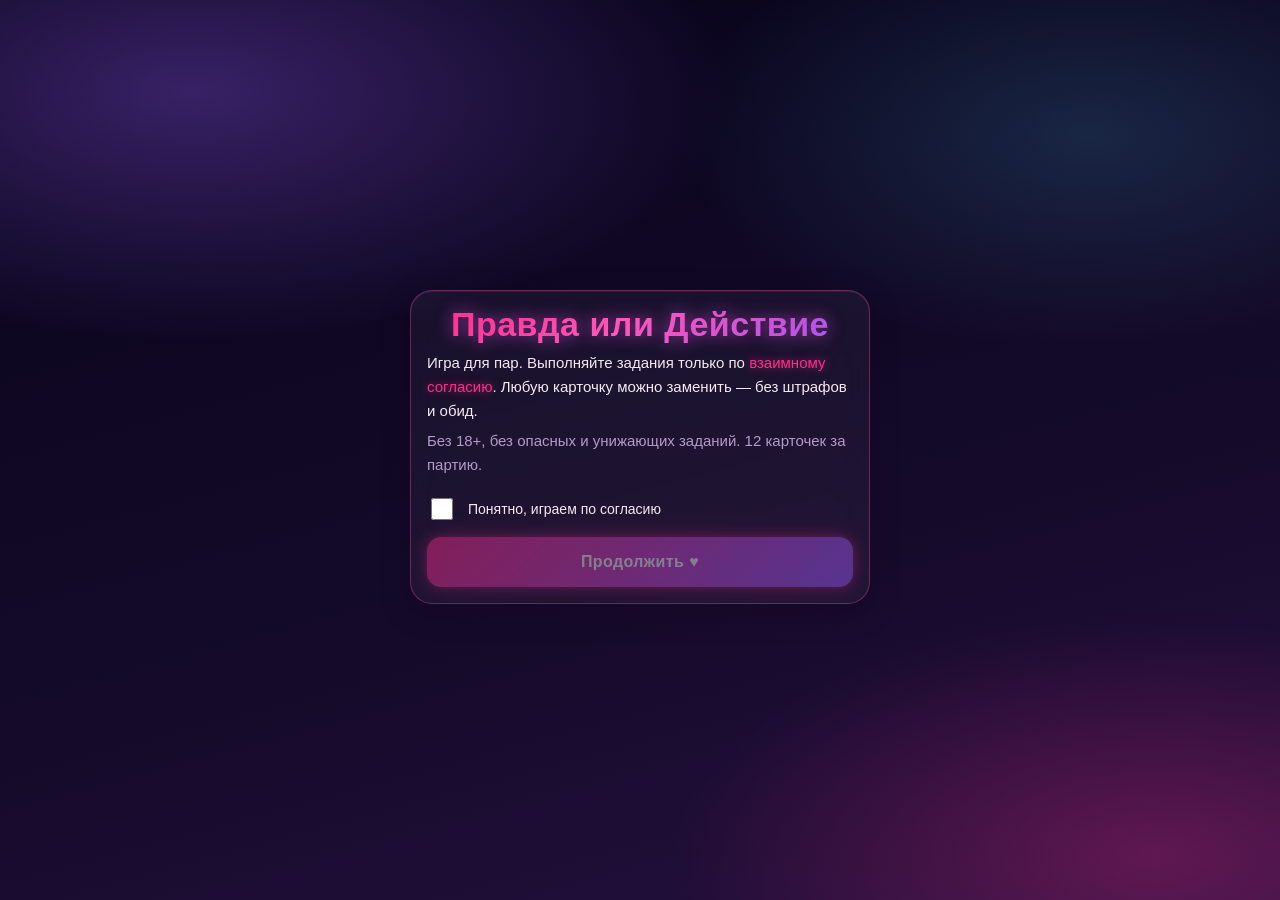
==== index.html @ fc077032 "feat(ads): show interstitial after Rate Us when user picks 'Может позже' Architectural audit first: " ====
<!DOCTYPE html>
<html lang="ru">
<head>
  <meta charset="UTF-8" />
  <meta name="viewport" content="width=device-width, initial-scale=1, viewport-fit=cover, maximum-scale=1, user-scalable=no" />
  <meta name="theme-color" content="#0a0617" />
  <meta http-equiv="cache-control" content="no-cache, no-store, must-revalidate" />
  <meta http-equiv="pragma" content="no-cache" />
  <meta http-equiv="expires" content="0" />
  <title>Правда или Действие — для пар</title>
  <link rel="stylesheet" href="styles.css?v=21" />
</head>
<body>

  <!-- Фоновые сердечки -->
  <div id="hearts-bg" class="hearts-bg" aria-hidden="true"></div>

  <!-- Иконка настроек (без круглой обводки), всегда вверху слева -->
  <button id="btn-settings" class="settings-fab hidden" aria-label="Настройки">
    <svg viewBox="0 0 24 24" fill="none" stroke="currentColor" stroke-width="2" stroke-linecap="round" stroke-linejoin="round">
      <circle cx="12" cy="12" r="3"/>
      <path d="M19.4 15a1.65 1.65 0 0 0 .33 1.82l.06.06a2 2 0 0 1 0 2.83 2 2 0 0 1-2.83 0l-.06-.06a1.65 1.65 0 0 0-1.82-.33 1.65 1.65 0 0 0-1 1.51V21a2 2 0 0 1-4 0v-.09a1.65 1.65 0 0 0-1-1.51 1.65 1.65 0 0 0-1.82.33l-.06.06a2 2 0 1 1-2.83-2.83l.06-.06a1.65 1.65 0 0 0 .33-1.82 1.65 1.65 0 0 0-1.51-1H3a2 2 0 0 1 0-4h.09a1.65 1.65 0 0 0 1.51-1 1.65 1.65 0 0 0-.33-1.82l-.06-.06a2 2 0 1 1 2.83-2.83l.06.06a1.65 1.65 0 0 0 1.82.33H9a1.65 1.65 0 0 0 1-1.51V3a2 2 0 0 1 4 0v.09a1.65 1.65 0 0 0 1 1.51 1.65 1.65 0 0 0 1.82-.33l.06-.06a2 2 0 1 1 2.83 2.83l-.06.06a1.65 1.65 0 0 0-.33 1.82V9a1.65 1.65 0 0 0 1.51 1H21a2 2 0 0 1 0 4h-.09a1.65 1.65 0 0 0-1.51 1z"/>
    </svg>
  </button>

  <!-- ================= Онбординг ================= -->
  <section id="screen-onboarding" class="screen">
    <div class="onb-box neon-card">
      <div class="neon-title">Правда или Действие</div>
      <p class="onb-text">
        Игра для пар. Выполняйте задания только по <span class="hl">взаимному согласию</span>.
        Любую карточку можно заменить — без штрафов и обид.
      </p>
      <p class="onb-text dim">
        Без 18+, без опасных и унижающих заданий. 12 карточек за партию.
      </p>
      <label class="onb-check">
        <input type="checkbox" id="onb-checkbox" />
        <span>Понятно, играем по согласию</span>
      </label>
      <button id="onb-continue" class="btn btn-neon" disabled>Продолжить ♥</button>
    </div>
  </section>

  <!-- ================= Главная ================= -->
  <section id="screen-home" class="screen">
    <div class="title-block">
      <div class="neon-title">Правда или<br/>Действие</div>
      <p class="subtitle">Игра для двоих · 12 ходов</p>
    </div>

    <div class="neon-card">
      <h3>Игроки</h3>
      <div class="player-row">
        <input id="input-p1" class="input" type="text" placeholder="Имя первого игрока" maxlength="20" />
        <div class="gender-pick">
          <button class="gender-btn" data-player="1" data-gender="female" aria-label="Женский">♀</button>
          <button class="gender-btn" data-player="1" data-gender="male"   aria-label="Мужской">♂</button>
        </div>
      </div>
      <div class="player-row">
        <input id="input-p2" class="input" type="text" placeholder="Имя второго игрока" maxlength="20" />
        <div class="gender-pick">
          <button class="gender-btn" data-player="2" data-gender="female" aria-label="Женский">♀</button>
          <button class="gender-btn" data-player="2" data-gender="male"   aria-label="Мужской">♂</button>
        </div>
      </div>
    </div>

    <div class="neon-card">
      <h3>Режим</h3>
      <div class="modes-list">
        <button class="mode-btn selected" data-mode="romance">
          <span class="mode-emoji" aria-hidden="true">❤️</span>
          <span class="mode-label">Романтика</span>
          <span class="mode-sub">нежно и тепло</span>
        </button>
        <button class="mode-btn" data-mode="flirt">
          <span class="mode-emoji" aria-hidden="true">🫦</span>
          <span class="mode-label">Флирт</span>
          <span class="mode-sub">заигрываем</span>
        </button>
        <button class="mode-btn" data-mode="passion">
          <span class="mode-emoji" aria-hidden="true">🔥</span>
          <span class="mode-label">Страсть</span>
          <span class="mode-sub">18+, самое жаркое</span>
        </button>
      </div>
    </div>

    <button id="btn-play" class="btn btn-neon big">Играть ♥</button>
  </section>

  <!-- ================= Игра ================= -->
  <section id="screen-game" class="screen">
    <header class="game-head">
      <button id="btn-end-game" class="end-btn">Закончить</button>
    </header>

    <!-- ===== Сцена с бутылочкой ===== -->
    <div id="bottle-stage" class="bottle-stage">
      <div id="bottle-current" class="player-chip glow">—</div>

      <div class="circle-board">
        <div id="slots-host" class="slots-host"></div>
        <button id="bottle" class="bottle-btn" aria-label="Крутить бутылочку">
          <svg class="bottle-svg" viewBox="0 0 80 200" aria-hidden="true">
            <defs>
              <linearGradient id="bottleBody" x1="0" y1="0" x2="1" y2="1">
                <stop offset="0%"   stop-color="#ff3d8f"/>
                <stop offset="55%"  stop-color="#ff66a6"/>
                <stop offset="100%" stop-color="#7a4dff"/>
              </linearGradient>
              <linearGradient id="bottleCap" x1="0" y1="0" x2="0" y2="1">
                <stop offset="0%"   stop-color="#ffd1e0"/>
                <stop offset="100%" stop-color="#ff66a6"/>
              </linearGradient>
            </defs>
            <rect x="32" y="6" width="16" height="10" rx="2" fill="url(#bottleCap)"/>
            <path d="M34 16 h12 v18 l4 8 v6 h-20 v-6 l4 -8 z" fill="url(#bottleBody)"/>
            <path d="M22 48 q-2 4 -2 10 v110 q0 14 12 16 h16 q12 -2 12 -16 v-110 q0 -6 -2 -10 z" fill="url(#bottleBody)"/>
            <rect x="26" y="102" width="28" height="42" rx="4" fill="#0a0617"/>
            <rect x="26" y="102" width="28" height="42" rx="4" fill="none" stroke="#ff66a6" stroke-width="1.5"/>
            <text x="40" y="132" text-anchor="middle" font-size="22" fill="#ff3d8f" style="font-family:serif">♥</text>
            <path d="M28 60 q-2 4 -2 10 v100" stroke="rgba(255,255,255,0.55)" stroke-width="2" fill="none"/>
          </svg>
        </button>
      </div>

      <p class="bottle-hint">Коснись бутылочки ♥</p>
      <div id="bottle-other" class="player-chip dim">—</div>
    </div>

    <!-- ===== Сцена с карточкой ===== -->
    <div id="card-view" class="card-view hidden">
      <div class="card-title-block">
        <div class="title-badge badge-truth" id="card-title-badge" aria-hidden="true">?</div>
        <h1 class="card-title" id="card-title">Правда</h1>
        <div class="card-player-chip with-gender-icon" id="card-player">—</div>
      </div>

      <div class="card-stack">
        <div id="card" class="card">
          <span class="card-corner tl" id="card-corner-tl" aria-hidden="true">?</span>
          <span class="card-corner br" id="card-corner-br" aria-hidden="true">?</span>
          <div class="card-frame"></div>
          <div class="card-text" id="card-text">…</div>
        </div>
        <button id="btn-replace" class="btn-ghost-link below-card" aria-label="Заменить карточку">
          <svg class="replace-icon" viewBox="0 0 24 24" fill="none" stroke="currentColor" stroke-width="2.5" stroke-linecap="round" stroke-linejoin="round" aria-hidden="true">
            <path d="M21 12a9 9 0 1 1-9-9c2.52 0 4.93 1 6.74 2.74L21 8"/>
            <path d="M21 3v5h-5"/>
          </svg>
          <span>Заменить</span>
        </button>
      </div>

      <div class="card-actions">
        <button id="btn-done" class="btn btn-neon">Выполнено</button>
      </div>
    </div>
  </section>

  <!-- ================= Настройки (модалка) ================= -->
  <div id="settings-modal" class="modal hidden">
    <div class="modal-box solid">
      <button id="settings-close" class="modal-close" aria-label="Закрыть">×</button>
      <h2 class="modal-title">Настройки</h2>

      <div class="settings-section">
        <h4>Игроки</h4>
        <div class="player-row">
          <input id="set-p1" class="input" type="text" placeholder="Имя первого игрока" maxlength="20" />
          <div class="gender-pick">
            <button class="gender-btn" data-set-player="1" data-gender="female" aria-label="Женский">♀</button>
            <button class="gender-btn" data-set-player="1" data-gender="male"   aria-label="Мужской">♂</button>
          </div>
        </div>
        <div class="player-row">
          <input id="set-p2" class="input" type="text" placeholder="Имя второго игрока" maxlength="20" />
          <div class="gender-pick">
            <button class="gender-btn" data-set-player="2" data-gender="female" aria-label="Женский">♀</button>
            <button class="gender-btn" data-set-player="2" data-gender="male"   aria-label="Мужской">♂</button>
          </div>
        </div>
      </div>

      <div class="settings-section">
        <h4>Звук и вибрация</h4>
        <label class="toggle">
          <span>Звук эффектов</span>
          <input type="checkbox" id="sound-toggle" />
        </label>
        <label class="toggle">
          <span>Вибрация</span>
          <input type="checkbox" id="vibration-toggle" />
        </label>
      </div>

      <p class="modal-hint">Любую карточку можно заменить один раз. Играйте по согласию ♥</p>
    </div>
  </div>

  <!-- ================= Конец партии ================= -->
  <div id="end-overlay" class="modal hidden">
    <div class="modal-box solid end-card">
      <div class="end-hearts" aria-hidden="true">♥</div>
      <h2 class="modal-title">Вечер удался</h2>
      <p class="end-text">Вы прошли все 12 ходов вместе ♥</p>
      <button id="btn-play-again" class="btn btn-neon">Сыграть снова</button>
      <button id="btn-back-home"  class="btn-ghost-link">На главный</button>
    </div>
  </div>

  <!-- ================= Rate Us ================= -->
  <div id="rate-modal" class="modal hidden">
    <div class="modal-box solid rate-card">
      <h2 class="modal-title">Спасибо за помощь!</h2>
      <div class="rate-stars" aria-hidden="true">
        <span>★</span><span>★</span><span>★</span><span>★</span><span>★</span>
      </div>
      <p class="rate-text">
        Оценки <span class="rate-highlight">5-звёзд</span> очень важны
        для развития нашего проекта!
      </p>
      <button id="btn-rate-now" class="btn btn-neon">Оценить</button>
      <button id="btn-rate-later" class="btn-ghost-link rate-later">Может позже</button>
    </div>
  </div>

  <!-- ================= Скрипты ================= -->
  <script src="config.js?v=21"></script>
  <script src="storage.js?v=21"></script>
  <script src="cards.js?v=21"></script>
  <script src="cardEngine.js?v=21"></script>
  <script src="ads.js?v=21"></script>
  <script src="audio.js?v=21"></script>
  <script src="ui.js?v=21"></script>
  <script src="game.js?v=21"></script>
  <script src="main.js?v=21"></script>
</body>
</html>
---- styles.css ----
/* ============================
   "Правда или Действие" — тёмная неоновая тема.
   ============================ */

:root {
  --bg-0: #07041a;
  --bg-1: #150a2a;
  --bg-2: #25103f;
  --neon-pink: #ff2d8a;
  --neon-magenta: #ff5cc0;
  --neon-purple: #9b5cff;
  --neon-cyan: #4dd6ff;
  --neon-rose: #ff66a6;
  /* Truth = яркий неон голубой, Dare = яркий неон розово-фиолетовый.
     Имена --neon-blue / --neon-red оставлены для совместимости. */
  --neon-blue: #0fc4ff;
  --neon-blue-soft: #5fdaff;
  --neon-red: #d52aff;
  --neon-red-soft: #e780ff;
  --text: #f6e9f2;
  --text-dim: #b39bc9;
  --glass: rgba(255, 255, 255, 0.045);
  --glass-strong: rgba(255, 255, 255, 0.08);
  --stroke: rgba(255, 102, 166, 0.32);
  --stroke-strong: rgba(255, 102, 166, 0.55);
  --radius: 22px;
  --radius-sm: 14px;
  --glow-pink: 0 0 12px rgba(255, 45, 138, 0.55), 0 0 28px rgba(255, 45, 138, 0.35);
  --glow-purple: 0 0 14px rgba(155, 92, 255, 0.55), 0 0 30px rgba(155, 92, 255, 0.30);
  --glow-blue: 0 0 14px rgba(15, 196, 255, 0.75), 0 0 30px rgba(15, 196, 255, 0.4);
  --glow-red:  0 0 14px rgba(213, 42, 255, 0.75), 0 0 30px rgba(213, 42, 255, 0.4);
}

* { box-sizing: border-box; }
html, body { height: 100%; }
body {
  margin: 0;
  font-family: -apple-system, BlinkMacSystemFont, "Segoe UI", Roboto, Inter, Arial, sans-serif;
  color: var(--text);
  background:
    radial-gradient(60% 40% at 15% 10%, rgba(155, 92, 255, 0.32) 0%, transparent 70%),
    radial-gradient(50% 35% at 90% 95%, rgba(255, 45, 138, 0.28) 0%, transparent 75%),
    radial-gradient(40% 30% at 85% 15%, rgba(77, 214, 255, 0.15) 0%, transparent 80%),
    linear-gradient(165deg, var(--bg-0) 0%, var(--bg-1) 60%, var(--bg-2) 100%);
  background-attachment: fixed;
  -webkit-font-smoothing: antialiased;
  -webkit-tap-highlight-color: transparent;
  min-height: 100dvh;
  overscroll-behavior-y: none;
}

button { font: inherit; cursor: pointer; border: none; background: none; color: inherit; }
input[type="text"], input[type="range"] { font: inherit; color: inherit; }

.hidden { display: none !important; }
.dim { color: var(--text-dim); }
.hl  { color: var(--neon-pink); text-shadow: 0 0 8px rgba(255,45,138,0.6); }

/* ====== Фоновые сердечки ====== */
.hearts-bg {
  position: fixed; inset: 0;
  pointer-events: none;
  overflow: hidden;
  z-index: 0;
}
.heart-float {
  position: absolute;
  bottom: -40px;
  color: var(--neon-rose);
  text-shadow: 0 0 6px rgba(255, 102, 166, 0.8), 0 0 12px rgba(255, 45, 138, 0.5);
  animation: floatHeart linear infinite;
  will-change: transform;
}
@keyframes floatHeart {
  0%   { transform: translateY(0) translateX(0) rotate(0); opacity: 0; }
  10%  { opacity: 1; }
  90%  { opacity: 1; }
  100% { transform: translateY(-115vh) translateX(20px) rotate(20deg); opacity: 0; }
}

/* ====== Экраны ====== */
.screen {
  display: none;
  position: relative;
  z-index: 1;
  min-height: 100dvh;
  padding: 22px 18px 28px;
  max-width: 540px;
  margin: 0 auto;
  flex-direction: column;
  gap: 14px;
}
.screen.active { display: flex; }

.title-block { text-align: center; padding: 6px 0 4px; }

.neon-title {
  font-size: 34px;
  line-height: 1.05;
  font-weight: 900;
  letter-spacing: 0.5px;
  background: linear-gradient(135deg, var(--neon-pink) 0%, var(--neon-magenta) 45%, var(--neon-purple) 100%);
  -webkit-background-clip: text;
  background-clip: text;
  color: transparent;
  text-shadow: 0 0 18px rgba(255, 45, 138, 0.35);
  filter: drop-shadow(0 0 8px rgba(155, 92, 255, 0.4));
  text-align: center;
}
.subtitle {
  text-align: center;
  color: var(--text-dim);
  margin: 6px 0 8px;
  font-size: 13px;
  letter-spacing: 0.4px;
}

/* ====== Карточка-секция ====== */
.neon-card {
  background: var(--glass);
  border: 1px solid var(--stroke);
  border-radius: var(--radius);
  padding: 16px;
  backdrop-filter: blur(14px);
  -webkit-backdrop-filter: blur(14px);
  box-shadow:
    inset 0 1px 0 rgba(255, 255, 255, 0.06),
    0 8px 28px rgba(20, 0, 35, 0.45);
  position: relative;
}
.neon-card h3 {
  margin: 0 0 12px;
  font-size: 12px;
  font-weight: 700;
  letter-spacing: 1.4px;
  color: var(--text-dim);
  text-transform: uppercase;
}
.neon-card h3::before {
  content: "♥";
  color: var(--neon-pink);
  margin-right: 6px;
  text-shadow: 0 0 6px rgba(255, 45, 138, 0.8);
}

/* ====== Поля ввода ====== */
.input {
  width: 100%;
  padding: 13px 14px;
  border-radius: var(--radius-sm);
  border: 1.5px solid var(--stroke);
  background: rgba(10, 6, 23, 0.55);
  color: var(--text);
  font-size: 16px;
  outline: none;
  transition: border-color .15s ease, box-shadow .15s ease;
}
.input::placeholder { color: rgba(179, 155, 201, 0.6); }
.input:focus {
  border-color: var(--neon-pink);
  box-shadow: 0 0 0 3px rgba(255, 45, 138, 0.18), var(--glow-pink);
}

/* ====== Игроки + пол ====== */
.player-row {
  display: grid;
  grid-template-columns: 1fr auto;
  gap: 10px;
  margin-bottom: 10px;
}
.player-row:last-child { margin-bottom: 0; }
.gender-pick { display: inline-flex; gap: 6px; }
.gender-btn {
  width: 44px; height: 44px;
  border-radius: 12px;
  font-size: 24px;
  font-weight: 900;
  background: rgba(10, 6, 23, 0.55);
  border: 1.5px solid var(--stroke);
  color: var(--text-dim);
  transition: all .15s ease;
  display: inline-flex; align-items: center; justify-content: center;
  /* Жирные ♀/♂: stroke + shadow, чтобы Unicode-символы выглядели толще,
     т.к. font-weight большинство шрифтов на них игнорирует. */
  -webkit-text-stroke: 1.6px currentColor;
  text-shadow: 0 0 1px currentColor;
}
.gender-btn[data-gender="female"] { color: var(--neon-rose); }
.gender-btn[data-gender="male"]   { color: var(--neon-cyan); }
.gender-btn.selected[data-gender="female"] {
  background: rgba(255, 102, 166, 0.18);
  border-color: var(--neon-rose);
  box-shadow: 0 0 12px rgba(255, 102, 166, 0.45);
}
.gender-btn.selected[data-gender="male"] {
  background: rgba(77, 214, 255, 0.15);
  border-color: var(--neon-cyan);
  box-shadow: 0 0 12px rgba(77, 214, 255, 0.45);
}

/* ====== Режимы ====== */
.modes-list {
  display: grid;
  grid-template-columns: 1fr;
  gap: 10px;
}
.mode-btn {
  display: grid;
  grid-template-columns: auto 1fr;
  grid-template-rows: auto auto;
  column-gap: 14px;
  align-items: center;
  padding: 14px 16px;
  border-radius: var(--radius-sm);
  background: rgba(10, 6, 23, 0.6);
  border: 1.5px solid var(--stroke);
  color: var(--text);
  font-weight: 600;
  text-align: left;
  transition: all .18s ease;
  cursor: pointer;
}
.mode-btn .mode-emoji {
  grid-row: 1 / span 2;
  font-size: 30px;
  line-height: 1;
  filter: drop-shadow(0 0 6px rgba(255, 102, 166, 0.3));
}
.mode-btn .mode-label {
  font-size: 17px;
  font-weight: 800;
  letter-spacing: 0.3px;
}
.mode-btn .mode-sub {
  font-size: 12px;
  color: var(--text-dim);
  letter-spacing: 0.2px;
}
.mode-btn.selected {
  background: linear-gradient(135deg, rgba(15, 196, 255, 0.16), rgba(213, 42, 255, 0.16));
  border-color: var(--neon-pink);
  color: white;
  box-shadow: var(--glow-pink);
}
.mode-btn.selected .mode-sub { color: rgba(255, 255, 255, 0.7); }
.mode-btn[data-mode="passion"].selected .mode-emoji { filter: drop-shadow(0 0 10px rgba(213, 42, 255, 0.95)); }

/* ====== Кнопки ====== */
.btn {
  display: inline-flex;
  width: 100%;
  align-items: center; justify-content: center;
  gap: 8px;
  padding: 16px 18px;
  border-radius: var(--radius-sm);
  font-weight: 800;
  font-size: 16px;
  letter-spacing: 0.4px;
  transition: transform .08s ease, box-shadow .15s ease, filter .15s ease;
}
.btn:active { transform: translateY(1px) scale(0.99); }
.btn:disabled { opacity: 0.45; cursor: not-allowed; }
.btn.big { padding: 19px 18px; font-size: 17px; }
.btn-neon {
  background: linear-gradient(135deg, var(--neon-pink), var(--neon-purple));
  color: white;
  box-shadow: var(--glow-pink);
}
.btn-neon:hover:not(:disabled) { filter: brightness(1.1); }

.btn-ghost-link {
  background: transparent;
  border: none;
  color: rgba(246, 233, 242, 0.55);
  font-size: 14px;
  font-weight: 500;
  padding: 12px;
  margin-top: 4px;
  letter-spacing: 0.3px;
  width: 100%;
  text-align: center;
  transition: color .15s ease;
}
.btn-ghost-link:hover { color: var(--neon-rose); }

/* ====== Онбординг ====== */
#screen-onboarding { justify-content: center; }
.onb-box { max-width: 460px; margin: auto; }
.onb-box .neon-title { text-align: center; margin-bottom: 8px; }
.onb-text { font-size: 15px; line-height: 1.6; margin: 6px 0; }
.onb-check {
  margin: 18px 0 14px;
  display: flex; gap: 12px; align-items: center;
  cursor: pointer; font-size: 14px; user-select: none;
}
.onb-check input { width: 22px; height: 22px; accent-color: var(--neon-pink); }

/* ====== Settings FAB (без круглой обводки) ====== */
.settings-fab {
  position: fixed;
  top: 14px; left: 14px;
  background: transparent;
  border: none;
  box-shadow: none;
  width: 38px; height: 38px;
  padding: 4px;
  color: var(--text-dim);
  z-index: 50;
  display: inline-flex; align-items: center; justify-content: center;
  transition: color .15s ease, transform .15s ease;
}
.settings-fab:hover { color: var(--neon-rose); }
.settings-fab:active { transform: scale(0.94); }
.settings-fab svg {
  width: 26px; height: 26px;
  filter: drop-shadow(0 0 6px rgba(255, 102, 166, 0.5));
}

/* ====== Игровой экран ====== */
.game-head {
  display: flex; justify-content: flex-end; align-items: center;
  padding-left: 50px;
  gap: 8px;
}
.game-head .end-btn {
  background: transparent;
  color: var(--text-dim);
  font-size: 13px;
  padding: 6px 10px;
  border-radius: 999px;
  border: 1px solid var(--stroke);
}

/* ====== Сцена с бутылочкой ====== */
.bottle-stage {
  flex: 1;
  display: flex; flex-direction: column;
  align-items: center; justify-content: space-around;
  padding: 8px 0 0;
  gap: 6px;
}

.player-chip {
  padding: 8px 16px;
  border-radius: 999px;
  font-weight: 700;
  font-size: 15px;
  background: rgba(10, 6, 23, 0.7);
  border: 1.5px solid var(--stroke);
  color: var(--text);
  letter-spacing: 0.3px;
  transition: all .25s ease;
}
.player-chip.glow {
  border-color: var(--neon-pink);
  box-shadow: 0 0 14px rgba(255, 45, 138, 0.55), inset 0 0 10px rgba(255, 102, 166, 0.18);
  color: white;
}
.player-chip.glow.gender-male {
  border-color: var(--neon-cyan);
  box-shadow: 0 0 14px rgba(77, 214, 255, 0.55), inset 0 0 10px rgba(77, 214, 255, 0.18);
}
.player-chip.dim { opacity: 0.55; color: var(--text-dim); }

/* Жирный гендер-знак после имени игрока (на чипах хода и в подзаголовке карточки). */
.with-gender-icon { display: inline-flex; align-items: baseline; gap: 6px; }
.with-gender-icon::after {
  font-weight: 900;
  font-size: 1.05em;
  -webkit-text-stroke: 1.4px currentColor;
  text-shadow: 0 0 1px currentColor;
  line-height: 1;
}
.with-gender-icon[data-gender="female"]::after {
  content: "♀";
  color: var(--neon-rose);
  text-shadow: 0 0 1px var(--neon-rose), 0 0 8px rgba(255, 102, 166, 0.55);
}
.with-gender-icon[data-gender="male"]::after {
  content: "♂";
  color: var(--neon-cyan);
  text-shadow: 0 0 1px var(--neon-cyan), 0 0 8px rgba(77, 214, 255, 0.55);
}

/* ===== Круг с 12 карточками ===== */
.circle-board {
  position: relative;
  width: min(340px, 92vw);
  aspect-ratio: 1 / 1;
  margin: 0 auto;
  --radius: 132px;
  --slot-size: 52px;
}
.slots-host { position: absolute; inset: 0; }
.slot {
  position: absolute;
  left: 50%; top: 50%;
  width: var(--slot-size); height: var(--slot-size);
  margin: calc(-1 * var(--slot-size) / 2) 0 0 calc(-1 * var(--slot-size) / 2);
  /* радиус задаётся в пикселях на .circle-board (translateY с % отсчитывает от высоты самого элемента, не родителя) */
  transform: rotate(var(--angle)) translateY(calc(-1 * var(--radius))) rotate(calc(-1 * var(--angle)));
  border-radius: 14px;
  display: flex; align-items: center; justify-content: center;
  font-weight: 900;
  font-size: 22px;
  color: white;
  user-select: none;
  transition: transform .25s ease, box-shadow .25s ease, background .25s ease, opacity .25s ease;
}
.slot.slot-truth {
  background: linear-gradient(135deg, rgba(15, 196, 255, 1), rgba(95, 218, 255, 0.9));
  box-shadow:
    0 0 14px rgba(15, 196, 255, 0.85),
    0 0 28px rgba(15, 196, 255, 0.45),
    inset 0 0 10px rgba(255, 255, 255, 0.3);
  border: 1px solid rgba(95, 218, 255, 1);
}
.slot.slot-dare {
  background: linear-gradient(135deg, rgba(213, 42, 255, 1), rgba(231, 128, 255, 0.9));
  box-shadow:
    0 0 14px rgba(213, 42, 255, 0.85),
    0 0 28px rgba(213, 42, 255, 0.45),
    inset 0 0 10px rgba(255, 255, 255, 0.3);
  border: 1px solid rgba(231, 128, 255, 1);
}
.slot.used {
  background: rgba(255, 255, 255, 0.03);
  border: 1px dashed rgba(255, 255, 255, 0.16);
  color: rgba(179, 155, 201, 0.62);
  box-shadow: none;
  font-size: 16px;
}
.slot.highlight {
  transform: rotate(var(--angle)) translateY(calc(-1 * var(--radius))) rotate(calc(-1 * var(--angle))) scale(1.18);
  box-shadow: 0 0 18px rgba(255, 235, 130, 0.9), 0 0 30px rgba(255, 220, 120, 0.7);
  filter: brightness(1.2);
  z-index: 2;
}
.slot.ghost-highlight {
  transform: rotate(var(--angle)) translateY(calc(-1 * var(--radius))) rotate(calc(-1 * var(--angle))) scale(1.08);
  box-shadow: 0 0 12px rgba(255, 255, 255, 0.45);
  color: white;
}
.slot-symbol {
  font-family: Georgia, "Times New Roman", serif;
  font-style: italic;
  font-weight: 900;
  font-size: 32px;
  line-height: 1;
  color: white;
  text-shadow:
    0 0 6px rgba(0, 0, 0, 0.45),
    0 0 12px rgba(255, 255, 255, 0.55);
}
.slot-arrow-svg {
  width: 24px; height: 24px;
  stroke: rgba(179, 155, 201, 0.7);
}

/* ===== Бутылочка (внутри круга) ===== */
.bottle-btn {
  position: absolute;
  left: 50%; top: 50%;
  /* высота меньше, чем 2 * --radius, чтобы кончик не перекрывал слоты */
  width: 110px; height: 190px;
  transform: translate(-50%, -50%);
  display: inline-flex; align-items: center; justify-content: center;
  z-index: 1;
}
.bottle-svg {
  width: 100%; height: 100%;
  filter:
    drop-shadow(0 0 6px rgba(255, 45, 138, 0.6))
    drop-shadow(0 0 14px rgba(155, 92, 255, 0.45));
  transform: rotate(0deg);
  transform-origin: 50% 50%;
}

.bottle-hint {
  color: var(--text-dim);
  font-size: 13px;
  letter-spacing: 0.4px;
  margin: 0;
  text-align: center;
}

/* ====== Карточка ====== */
#screen-game.in-card .game-head { padding-left: 50px; }
#screen-game.in-card { position: relative; }
.card-view {
  display: flex; flex-direction: column;
  flex: 1;
  position: relative;
  min-height: 0;
}
.card-title-block {
  flex-shrink: 0;
  text-align: center;
  padding: 14px 8px 4px;
}
.card-title {
  margin: 0;
  font-size: 38px;
  font-weight: 900;
  letter-spacing: 0.8px;
  background: linear-gradient(135deg, var(--neon-blue), var(--neon-blue-soft));
  -webkit-background-clip: text;
  background-clip: text;
  color: transparent;
  text-shadow: 0 0 18px rgba(15, 196, 255, 0.35);
  filter: drop-shadow(0 0 10px rgba(15, 196, 255, 0.45));
}
.card-title.title-truth {
  background: linear-gradient(135deg, var(--neon-blue), var(--neon-blue-soft));
  -webkit-background-clip: text;
  background-clip: text;
  text-shadow: 0 0 18px rgba(15, 196, 255, 0.4);
  filter: drop-shadow(0 0 10px rgba(15, 196, 255, 0.45));
}
.card-title.title-dare {
  background: linear-gradient(135deg, var(--neon-red), var(--neon-red-soft));
  -webkit-background-clip: text;
  background-clip: text;
  text-shadow: 0 0 18px rgba(213, 42, 255, 0.4);
  filter: drop-shadow(0 0 10px rgba(213, 42, 255, 0.45));
}

/* Бейдж с символом "?" (Правда) или "!" (Действие) над заголовком */
.title-badge {
  display: inline-flex;
  align-items: center;
  justify-content: center;
  width: 64px; height: 64px;
  margin: 0 auto 8px;
  border-radius: 50%;
  font-family: Georgia, "Times New Roman", serif;
  font-style: italic;
  font-weight: 900;
  font-size: 42px;
  line-height: 1;
  border: 2px solid currentColor;
  transition: color .25s ease, box-shadow .25s ease, background .25s ease;
}
.title-badge.badge-truth {
  color: var(--neon-blue);
  background: radial-gradient(circle at 50% 30%, rgba(15, 196, 255, 0.45), rgba(15, 196, 255, 0.1));
  box-shadow:
    0 0 22px rgba(15, 196, 255, 0.75),
    0 0 42px rgba(15, 196, 255, 0.35),
    inset 0 0 20px rgba(15, 196, 255, 0.35);
  text-shadow: 0 0 14px rgba(15, 196, 255, 1), 0 0 6px rgba(255, 255, 255, 0.6);
}
.title-badge.badge-dare {
  color: var(--neon-red);
  background: radial-gradient(circle at 50% 30%, rgba(213, 42, 255, 0.45), rgba(213, 42, 255, 0.1));
  box-shadow:
    0 0 22px rgba(213, 42, 255, 0.75),
    0 0 42px rgba(213, 42, 255, 0.35),
    inset 0 0 20px rgba(213, 42, 255, 0.35);
  text-shadow: 0 0 14px rgba(213, 42, 255, 1), 0 0 6px rgba(255, 255, 255, 0.6);
}
/* Чип-метка "Чей ход" — должно быть заметно, кому выполнять карточку. */
.card-player-chip {
  display: inline-flex;
  align-items: center;
  gap: 8px;
  margin: 12px auto 0;
  padding: 10px 20px;
  font-size: 19px;
  font-weight: 800;
  letter-spacing: 0.4px;
  color: white;
  background: rgba(10, 6, 23, 0.7);
  border: 1.8px solid var(--neon-rose);
  border-radius: 999px;
  box-shadow:
    0 0 14px rgba(255, 102, 166, 0.45),
    inset 0 0 12px rgba(255, 102, 166, 0.18);
}
.card-player-chip.gender-male {
  border-color: var(--neon-cyan);
  box-shadow:
    0 0 14px rgba(77, 214, 255, 0.5),
    inset 0 0 12px rgba(77, 214, 255, 0.18);
}
.card-player-chip::before {
  content: "Ход";
  font-size: 11px;
  font-weight: 700;
  letter-spacing: 1.4px;
  text-transform: uppercase;
  color: var(--text-dim);
  padding-right: 8px;
  border-right: 1px solid rgba(255, 255, 255, 0.18);
  margin-right: 2px;
}

/* Карточка-объект (играет роль игральной карточки) */
.card-stack {
  /* В нормальном flex-flow: занимает остаток высоты под title-block
     и над .card-actions (которая всё ещё position: fixed внизу),
     и центрирует карточку с кнопкой "Заменить" внутри этого остатка. */
  flex: 1;
  min-height: 0;
  display: flex;
  flex-direction: column;
  justify-content: center;
  align-items: stretch;
  width: 100%;
  max-width: 504px;
  margin: 0 auto;
  padding: 6px 0 100px; /* нижний отступ — место под фикс. кнопку "Выполнено" */
}
.card {
  position: relative;
  width: 100%;
  min-height: 220px;
  padding: 22px 22px 18px;
  border-radius: 24px;
  background:
    radial-gradient(120% 80% at 50% 0%, rgba(255, 45, 138, 0.18), transparent 70%),
    linear-gradient(170deg, rgba(28, 12, 52, 0.92), rgba(15, 6, 32, 0.92));
  border: 1.5px solid var(--stroke);
  box-shadow:
    inset 0 1px 0 rgba(255, 255, 255, 0.08),
    0 18px 50px rgba(0, 0, 0, 0.55),
    var(--glow-pink);
  color: var(--text);
}
.card.card-truth {
  border-color: rgba(15, 196, 255, 0.75);
  box-shadow:
    inset 0 1px 0 rgba(255, 255, 255, 0.1),
    inset 0 0 28px rgba(15, 196, 255, 0.18),
    0 18px 50px rgba(0, 0, 0, 0.55),
    0 0 28px rgba(15, 196, 255, 0.65),
    0 0 56px rgba(15, 196, 255, 0.4);
  background:
    radial-gradient(120% 90% at 50% 0%, rgba(15, 196, 255, 0.32), transparent 72%),
    radial-gradient(80% 60% at 50% 100%, rgba(15, 196, 255, 0.18), transparent 70%),
    linear-gradient(170deg, rgba(20, 10, 50, 0.95), rgba(10, 4, 26, 0.95));
}
.card.card-dare {
  border-color: rgba(213, 42, 255, 0.75);
  box-shadow:
    inset 0 1px 0 rgba(255, 255, 255, 0.1),
    inset 0 0 28px rgba(213, 42, 255, 0.18),
    0 18px 50px rgba(0, 0, 0, 0.55),
    0 0 28px rgba(213, 42, 255, 0.65),
    0 0 56px rgba(213, 42, 255, 0.4);
  background:
    radial-gradient(120% 90% at 50% 0%, rgba(213, 42, 255, 0.32), transparent 72%),
    radial-gradient(80% 60% at 50% 100%, rgba(213, 42, 255, 0.18), transparent 70%),
    linear-gradient(170deg, rgba(28, 8, 50, 0.95), rgba(14, 4, 28, 0.95));
}
.card-frame {
  position: absolute;
  inset: 8px;
  border-radius: 18px;
  border: 1px dashed rgba(255, 102, 166, 0.4);
  pointer-events: none;
  transition: border-color .25s ease;
}
.card.card-truth .card-frame { border-color: rgba(95, 218, 255, 0.45); }
.card.card-dare  .card-frame { border-color: rgba(231, 128, 255, 0.45); }
.card-corner {
  position: absolute;
  font-size: 30px;
  font-weight: 900;
  font-style: italic;
  font-family: Georgia, "Times New Roman", serif;
  line-height: 1;
  color: var(--neon-rose);
  text-shadow: 0 0 10px rgba(255, 102, 166, 0.85), 0 0 2px currentColor;
  -webkit-text-stroke: 0.5px currentColor;
  transition: color .25s ease, text-shadow .25s ease;
}
.card.card-truth .card-corner {
  color: var(--neon-blue);
  text-shadow: 0 0 10px rgba(15, 196, 255, 0.9), 0 0 2px var(--neon-blue);
}
.card.card-dare .card-corner {
  color: var(--neon-red);
  text-shadow: 0 0 10px rgba(213, 42, 255, 0.9), 0 0 2px var(--neon-red);
}
.card-corner.tl { top: 12px; left: 14px; }
.card-corner.br { bottom: 12px; right: 14px; transform: rotate(180deg); }

.card .card-text {
  position: absolute;
  /* inset > card-corner.font-size + corner.top, чтобы ?/! не налазили на текст */
  inset: 46px 28px;
  margin: 0;
  font-size: 20px;
  line-height: 1.4;
  font-weight: 600;
  color: var(--text);
  text-align: center;
  display: flex;
  align-items: center;
  justify-content: center;
  text-shadow: 0 0 12px rgba(255, 45, 138, 0.12);
}
.btn-ghost-link.below-card {
  margin-top: 10px;
  padding: 13px 16px;
  font-size: 17px;
  display: inline-flex;
  align-items: center;
  justify-content: center;
  gap: 10px;
  width: 100%;
}
.btn-ghost-link.below-card .replace-icon {
  width: 18px;
  height: 18px;
  flex-shrink: 0;
  opacity: 0.85;
}
/* "Заменить" сохраняет место в макете даже когда скрыта,
   чтобы карточка и кнопка "Выполнено" не дёргались. */
#btn-replace.hidden {
  display: inline-flex !important;
  visibility: hidden;
  pointer-events: none;
}

.card-actions {
  position: fixed;
  top: calc(75% + 65px);
  left: 50%;
  transform: translate(-50%, -50%);
  width: min(240px, 70vw);
  display: flex; flex-direction: column;
  gap: 4px;
}

/* ====== Анимации ====== */
@keyframes flipIn {
  0%   { opacity: 0; transform: rotateY(70deg) scale(0.94); }
  60%  { opacity: 1; transform: rotateY(-6deg) scale(1); }
  100% { opacity: 1; transform: rotateY(0) scale(1); }
}
.card.flip-in {
  animation: flipIn .55s cubic-bezier(.2,.7,.3,1) both;
  transform-origin: center;
}

/* ====== Toast ====== */
.toast {
  position: fixed;
  left: 50%; bottom: 80px;
  transform: translateX(-50%) translateY(20px);
  background: rgba(10, 6, 23, 0.95);
  border: 1px solid var(--neon-pink);
  color: white;
  padding: 10px 16px;
  border-radius: 22px;
  font-size: 14px;
  opacity: 0;
  transition: opacity .2s ease, transform .2s ease;
  z-index: 10000;
  box-shadow: var(--glow-pink);
}
.toast.show { opacity: 1; transform: translateX(-50%) translateY(0); }

/* ====== Конфетти ====== */
.confetti-canvas { position: fixed; inset: 0; pointer-events: none; z-index: 9999; }

/* ====== Mock реклама ====== */
.ad-mock-overlay {
  position: fixed; inset: 0;
  background: rgba(7, 4, 26, 0.86);
  z-index: 9998;
  display: flex; align-items: center; justify-content: center;
  padding: 24px;
  opacity: 1; transition: opacity .22s ease;
  backdrop-filter: blur(8px);
}
.ad-mock-overlay.fade-out { opacity: 0; }
.ad-mock-box {
  background: var(--bg-1);
  border: 1.5px solid var(--neon-pink);
  border-radius: var(--radius);
  padding: 22px;
  max-width: 320px; width: 100%;
  text-align: center;
  box-shadow: var(--glow-pink);
  color: var(--text);
}
.ad-mock-badge {
  display: inline-block;
  background: rgba(255, 45, 138, 0.2);
  color: var(--neon-pink);
  padding: 4px 10px;
  border-radius: 999px;
  font-size: 11px;
  text-transform: uppercase; letter-spacing: 1px;
  margin-bottom: 12px;
}
.ad-mock-title { font-size: 18px; font-weight: 700; }
.ad-mock-sub { font-size: 13px; color: var(--text-dim); margin: 6px 0 18px; }
.ad-mock-bar { width: 100%; height: 6px; background: rgba(255, 255, 255, 0.08); border-radius: 3px; overflow: hidden; }
.ad-mock-bar-fill { width: 0; height: 100%; background: linear-gradient(90deg, var(--neon-pink), var(--neon-purple)); }

/* ====== Модалка ====== */
.modal {
  position: fixed; inset: 0;
  background: rgba(5, 2, 14, 0.7);
  display: flex; align-items: center; justify-content: center;
  z-index: 100;
  padding: 18px;
  opacity: 0;
  transition: opacity .22s ease;
  backdrop-filter: blur(8px);
  -webkit-backdrop-filter: blur(8px);
}
.modal.show { opacity: 1; }
.modal-box {
  width: 100%;
  max-width: 420px;
  position: relative;
  padding: 22px;
  border-radius: var(--radius);
}
.modal-box.solid {
  background: var(--bg-1);
  border: 1.5px solid var(--stroke);
  box-shadow:
    0 16px 44px rgba(0, 0, 0, 0.55),
    0 0 18px rgba(255, 45, 138, 0.25);
}
.modal-title {
  margin: 0 0 16px;
  font-size: 22px;
  font-weight: 900;
  background: linear-gradient(135deg, var(--neon-pink), var(--neon-purple));
  -webkit-background-clip: text;
  background-clip: text;
  color: transparent;
}
.modal-close {
  position: absolute;
  top: 8px; right: 10px;
  width: auto; height: auto;
  border-radius: 0;
  font-size: 28px;
  font-weight: 400;
  line-height: 1;
  background: transparent;
  color: var(--text-dim);
  border: none;
  padding: 6px 10px;
  transition: color .15s ease;
}
.modal-close:hover { color: var(--neon-rose); }
.toggle {
  display: flex; justify-content: space-between; align-items: center;
  padding: 12px 14px;
  background: rgba(10, 6, 23, 0.6);
  border: 1.5px solid var(--stroke);
  border-radius: var(--radius-sm);
  margin-bottom: 10px;
}
.toggle input[type="checkbox"] {
  width: 44px; height: 26px;
  appearance: none; -webkit-appearance: none;
  background: rgba(255, 255, 255, 0.08);
  border-radius: 999px;
  position: relative;
  cursor: pointer;
  transition: background .2s ease;
}
.toggle input[type="checkbox"]::after {
  content: "";
  position: absolute;
  top: 3px; left: 3px;
  width: 20px; height: 20px;
  border-radius: 50%;
  background: var(--text);
  transition: transform .2s ease;
  box-shadow: 0 1px 3px rgba(0,0,0,0.4);
}
.toggle input[type="checkbox"]:checked {
  background: linear-gradient(90deg, var(--neon-pink), var(--neon-purple));
  box-shadow: 0 0 10px rgba(255, 45, 138, 0.45);
}
.toggle input[type="checkbox"]:checked::after { transform: translateX(18px); }
.modal-hint {
  margin: 10px 0 0;
  font-size: 12px;
  color: var(--text-dim);
  text-align: center;
}
.settings-section {
  margin: 16px 0 4px;
}
.settings-section h4 {
  margin: 0 0 10px;
  font-size: 11px;
  font-weight: 700;
  letter-spacing: 1.4px;
  color: var(--text-dim);
  text-transform: uppercase;
}
.settings-section h4::before {
  content: "♥";
  color: var(--neon-pink);
  margin-right: 6px;
  text-shadow: 0 0 6px rgba(255, 45, 138, 0.8);
}

/* ====== Конец партии ====== */
.end-card { text-align: center; }
.end-card .modal-title { text-align: center; }
.end-hearts {
  font-size: 56px;
  color: var(--neon-pink);
  text-shadow:
    0 0 14px rgba(255, 45, 138, 0.8),
    0 0 28px rgba(255, 45, 138, 0.6);
  animation: heartBeat 1.8s ease-in-out infinite;
}
@keyframes heartBeat {
  0%, 100% { transform: scale(1); }
  10%      { transform: scale(1.18); }
  20%      { transform: scale(1); }
  30%      { transform: scale(1.12); }
}
.end-text {
  margin: 4px 0 18px;
  font-size: 15px;
  color: var(--text-dim);
}

/* ====== Rate Us ====== */
.rate-card { text-align: center; }
.rate-card .modal-title { text-align: center; }
.rate-stars {
  display: flex;
  justify-content: center;
  gap: 6px;
  margin: 6px 0 14px;
  font-size: 38px;
  line-height: 1;
}
.rate-stars span {
  color: #ffd24a;
  text-shadow:
    0 0 10px rgba(255, 210, 74, 0.9),
    0 0 22px rgba(255, 200, 60, 0.55);
  -webkit-text-stroke: 0.5px #ffba1e;
  display: inline-block;
  transform-origin: center;
  animation: rateStarPulse 2.4s ease-in-out infinite;
}
.rate-stars span:nth-child(1) { animation-delay: 0s; }
.rate-stars span:nth-child(2) { animation-delay: .12s; }
.rate-stars span:nth-child(3) { animation-delay: .24s; }
.rate-stars span:nth-child(4) { animation-delay: .36s; }
.rate-stars span:nth-child(5) { animation-delay: .48s; }
@keyframes rateStarPulse {
  0%, 60%, 100% { transform: scale(1); }
  20%           { transform: scale(1.22); }
}
.rate-text {
  margin: 0 0 18px;
  font-size: 14px;
  line-height: 1.5;
  color: var(--text-dim);
  text-align: center;
}
.rate-highlight {
  color: #ffd24a;
  font-weight: 800;
  text-shadow: 0 0 8px rgba(255, 210, 74, 0.55);
  -webkit-text-stroke: 0.4px #ffba1e;
}
.btn-ghost-link.rate-later {
  opacity: 0.55;
  font-size: 13px;
  margin-top: 4px;
  padding: 10px;
}

/* ====== Dev panel ====== */
.dev-panel {
  position: fixed;
  inset: 12px;
  background: rgba(7, 4, 26, 0.96);
  border: 2px solid var(--neon-purple);
  border-radius: var(--radius-sm);
  padding: 12px;
  z-index: 9997;
  overflow: auto;
  font-size: 13px;
  color: var(--text);
  box-shadow: var(--glow-purple);
}
.dev-panel .dev-head { display: flex; justify-content: space-between; align-items: center; margin-bottom: 8px;}
.dev-panel .dev-x { background: var(--neon-pink); color: white; padding: 4px 10px; border-radius: 6px; font-weight: bold; }
.dev-row { display: flex; flex-wrap: wrap; gap: 10px; padding: 6px 0; align-items: center; }
.dev-row label { display: inline-flex; gap: 4px; align-items: center; }
.dev-row select, .dev-row input[type="number"] {
  padding: 4px 6px; border: 1px solid var(--stroke); border-radius: 6px;
  background: rgba(10, 6, 23, 0.6); color: var(--text);
}
.dev-actions button { background: var(--neon-purple); color: white; padding: 6px 10px; border-radius: 6px; font-weight: 600; }
.dev-mock { background: rgba(155, 92, 255, 0.18); padding: 6px 10px; border-radius: 6px; }
.dev-summary { padding: 6px 0; }
.dev-list { display: grid; gap: 6px; }
.dev-card { background: rgba(255, 45, 138, 0.08); border-left: 4px solid var(--neon-pink); padding: 6px 8px; border-radius: 6px;}
.dev-card.dev-dare { background: rgba(155, 92, 255, 0.08); border-left-color: var(--neon-purple); }
.dev-tag { display: inline-block; background: rgba(255,255,255,0.06); padding: 2px 6px; border-radius: 6px; margin-right: 4px; border: 1px solid var(--stroke); font-size: 11px; }
.dev-id { font-weight: bold; color: var(--text-dim); margin-right: 8px; }
.dev-text { margin-top: 4px; }

/* ====== Адаптив ====== */
@media (max-width: 350px) {
  .modes-list { grid-template-columns: 1fr; }
  .card .card-text { font-size: 17px; inset: 44px 22px; }
  .circle-board {
    width: 92vw;
    --radius: 112px;
    --slot-size: 46px;
  }
  .slot .slot-symbol { font-size: 26px; }
  .bottle-btn { width: 96px; height: 168px; }
  .card-title { font-size: 30px; }
}
@media (min-height: 760px) {
  .circle-board { --radius: 144px; --slot-size: 56px; }
  .bottle-btn { width: 120px; height: 210px; }
}

/* Короткие экраны (поджимаем высоту) */
@media (max-height: 720px) {
  .screen { padding-top: 14px; padding-bottom: 16px; }
  .neon-title { font-size: 26px; }
  .circle-board { --radius: 108px; --slot-size: 44px; }
  .slot .slot-symbol { font-size: 26px; }
  .bottle-btn { width: 92px; height: 158px; }
  .bottle-stage { gap: 4px; }
  .player-chip { font-size: 13px; padding: 6px 12px; }
  .bottle-hint { font-size: 11px; }

  .card-stack { padding-bottom: 84px; }
  .card { min-height: 190px; padding: 18px 20px 14px; }
  .card .card-text { font-size: 17px; inset: 42px 24px; }
  .card-corner { font-size: 26px; }
  .card-corner.tl { top: 10px; left: 12px; }
  .card-corner.br { bottom: 10px; right: 12px; }
  .card-title-block { padding: 8px 8px 2px; }
  .card-title { font-size: 28px; }
  .title-badge { width: 48px; height: 48px; font-size: 30px; margin-bottom: 4px; }
  .card-player-chip { font-size: 15px; padding: 7px 14px; margin-top: 6px; }
  .card-player-chip::before { font-size: 10px; padding-right: 6px; }
  .btn-ghost-link.below-card { font-size: 15px; padding: 10px 14px; }
  .btn-ghost-link.below-card .replace-icon { width: 16px; height: 16px; }
}
@media (max-height: 580px) {
  .neon-title { font-size: 22px; }
  .circle-board { --radius: 88px; --slot-size: 40px; }
  .slot .slot-symbol { font-size: 22px; }
  .bottle-btn { width: 76px; height: 130px; }
  .bottle-stage { gap: 2px; }
  .player-chip { font-size: 11px; padding: 5px 10px; }
  .bottle-hint { font-size: 10px; }
  .game-head { padding-left: 44px; }

  .card-stack { padding-bottom: 72px; }
  .card { min-height: 160px; padding: 14px 16px 12px; }
  .card .card-text { font-size: 14px; line-height: 1.35; inset: 36px 20px; }
  .card-corner { font-size: 22px; }
  .card-corner.tl { top: 8px; left: 10px; }
  .card-corner.br { bottom: 8px; right: 10px; }
  .card-title { font-size: 22px; }
  .title-badge { width: 38px; height: 38px; font-size: 24px; margin-bottom: 2px; }
  .card-player-chip { font-size: 13px; padding: 5px 12px; margin-top: 4px; }
  .card-player-chip::before { font-size: 9px; padding-right: 6px; }
  .card-title-block { padding: 4px 8px 2px; }
}
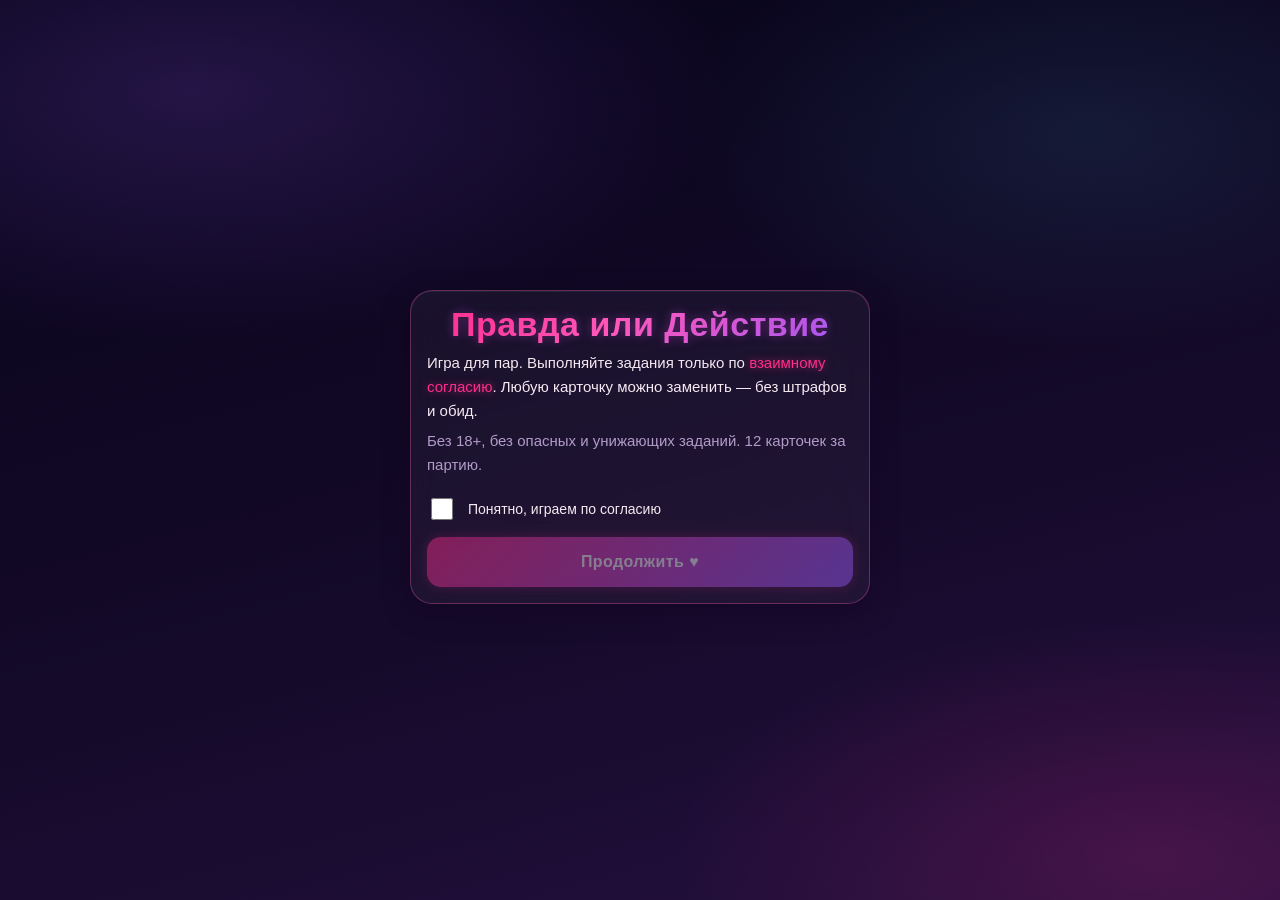
==== commit beb40bb0: "polish(ui): soften neon glow across the app (eye strain reported) The previous theme had multi-layer" ====
--- a/index.html
+++ b/index.html
@@ -8,7 +8,7 @@
   <meta http-equiv="pragma" content="no-cache" />
   <meta http-equiv="expires" content="0" />
   <title>Правда или Действие — для пар</title>
-  <link rel="stylesheet" href="styles.css?v=21" />
+  <link rel="stylesheet" href="styles.css?v=23" />
 </head>
 <body>
 
@@ -229,14 +229,14 @@
   </div>
 
   <!-- ================= Скрипты ================= -->
-  <script src="config.js?v=21"></script>
-  <script src="storage.js?v=21"></script>
-  <script src="cards.js?v=21"></script>
-  <script src="cardEngine.js?v=21"></script>
-  <script src="ads.js?v=21"></script>
-  <script src="audio.js?v=21"></script>
-  <script src="ui.js?v=21"></script>
-  <script src="game.js?v=21"></script>
-  <script src="main.js?v=21"></script>
+  <script src="config.js?v=23"></script>
+  <script src="storage.js?v=23"></script>
+  <script src="cards.js?v=23"></script>
+  <script src="cardEngine.js?v=23"></script>
+  <script src="ads.js?v=23"></script>
+  <script src="audio.js?v=23"></script>
+  <script src="ui.js?v=23"></script>
+  <script src="game.js?v=23"></script>
+  <script src="main.js?v=23"></script>
 </body>
 </html>
--- a/styles.css
+++ b/styles.css
@@ -25,10 +25,11 @@
   --stroke-strong: rgba(255, 102, 166, 0.55);
   --radius: 22px;
   --radius-sm: 14px;
-  --glow-pink: 0 0 12px rgba(255, 45, 138, 0.55), 0 0 28px rgba(255, 45, 138, 0.35);
-  --glow-purple: 0 0 14px rgba(155, 92, 255, 0.55), 0 0 30px rgba(155, 92, 255, 0.30);
-  --glow-blue: 0 0 14px rgba(15, 196, 255, 0.75), 0 0 30px rgba(15, 196, 255, 0.4);
-  --glow-red:  0 0 14px rgba(213, 42, 255, 0.75), 0 0 30px rgba(213, 42, 255, 0.4);
+  /* Glow ослаблен на ~50% — было слишком ярко, глаза напрягало. */
+  --glow-pink: 0 0 10px rgba(255, 45, 138, 0.30), 0 0 22px rgba(255, 45, 138, 0.18);
+  --glow-purple: 0 0 12px rgba(155, 92, 255, 0.30), 0 0 24px rgba(155, 92, 255, 0.16);
+  --glow-blue: 0 0 12px rgba(15, 196, 255, 0.40), 0 0 24px rgba(15, 196, 255, 0.20);
+  --glow-red:  0 0 12px rgba(213, 42, 255, 0.40), 0 0 24px rgba(213, 42, 255, 0.20);
 }
 
 * { box-sizing: border-box; }
@@ -38,9 +39,9 @@
   font-family: -apple-system, BlinkMacSystemFont, "Segoe UI", Roboto, Inter, Arial, sans-serif;
   color: var(--text);
   background:
-    radial-gradient(60% 40% at 15% 10%, rgba(155, 92, 255, 0.32) 0%, transparent 70%),
-    radial-gradient(50% 35% at 90% 95%, rgba(255, 45, 138, 0.28) 0%, transparent 75%),
-    radial-gradient(40% 30% at 85% 15%, rgba(77, 214, 255, 0.15) 0%, transparent 80%),
+    radial-gradient(60% 40% at 15% 10%, rgba(155, 92, 255, 0.18) 0%, transparent 70%),
+    radial-gradient(50% 35% at 90% 95%, rgba(255, 45, 138, 0.16) 0%, transparent 75%),
+    radial-gradient(40% 30% at 85% 15%, rgba(77, 214, 255, 0.09) 0%, transparent 80%),
     linear-gradient(165deg, var(--bg-0) 0%, var(--bg-1) 60%, var(--bg-2) 100%);
   background-attachment: fixed;
   -webkit-font-smoothing: antialiased;
@@ -67,7 +68,7 @@
   position: absolute;
   bottom: -40px;
   color: var(--neon-rose);
-  text-shadow: 0 0 6px rgba(255, 102, 166, 0.8), 0 0 12px rgba(255, 45, 138, 0.5);
+  text-shadow: 0 0 4px rgba(255, 102, 166, 0.45), 0 0 10px rgba(255, 45, 138, 0.25);
   animation: floatHeart linear infinite;
   will-change: transform;
 }
@@ -103,8 +104,8 @@
   -webkit-background-clip: text;
   background-clip: text;
   color: transparent;
-  text-shadow: 0 0 18px rgba(255, 45, 138, 0.35);
-  filter: drop-shadow(0 0 8px rgba(155, 92, 255, 0.4));
+  text-shadow: 0 0 12px rgba(255, 45, 138, 0.20);
+  filter: drop-shadow(0 0 5px rgba(155, 92, 255, 0.22));
   text-align: center;
 }
 .subtitle {
@@ -188,14 +189,14 @@
 .gender-btn[data-gender="female"] { color: var(--neon-rose); }
 .gender-btn[data-gender="male"]   { color: var(--neon-cyan); }
 .gender-btn.selected[data-gender="female"] {
-  background: rgba(255, 102, 166, 0.18);
+  background: rgba(255, 102, 166, 0.14);
   border-color: var(--neon-rose);
-  box-shadow: 0 0 12px rgba(255, 102, 166, 0.45);
+  box-shadow: 0 0 8px rgba(255, 102, 166, 0.22);
 }
 .gender-btn.selected[data-gender="male"] {
-  background: rgba(77, 214, 255, 0.15);
+  background: rgba(77, 214, 255, 0.12);
   border-color: var(--neon-cyan);
-  box-shadow: 0 0 12px rgba(77, 214, 255, 0.45);
+  box-shadow: 0 0 8px rgba(77, 214, 255, 0.22);
 }
 
 /* ====== Режимы ====== */
@@ -243,7 +244,7 @@
   box-shadow: var(--glow-pink);
 }
 .mode-btn.selected .mode-sub { color: rgba(255, 255, 255, 0.7); }
-.mode-btn[data-mode="passion"].selected .mode-emoji { filter: drop-shadow(0 0 10px rgba(213, 42, 255, 0.95)); }
+.mode-btn[data-mode="passion"].selected .mode-emoji { filter: drop-shadow(0 0 6px rgba(213, 42, 255, 0.55)); }
 
 /* ====== Кнопки ====== */
 .btn {
@@ -313,7 +314,7 @@
 .settings-fab:active { transform: scale(0.94); }
 .settings-fab svg {
   width: 26px; height: 26px;
-  filter: drop-shadow(0 0 6px rgba(255, 102, 166, 0.5));
+  filter: drop-shadow(0 0 3px rgba(255, 102, 166, 0.30));
 }
 
 /* ====== Игровой экран ====== */
@@ -353,12 +354,12 @@
 }
 .player-chip.glow {
   border-color: var(--neon-pink);
-  box-shadow: 0 0 14px rgba(255, 45, 138, 0.55), inset 0 0 10px rgba(255, 102, 166, 0.18);
+  box-shadow: 0 0 8px rgba(255, 45, 138, 0.28), inset 0 0 8px rgba(255, 102, 166, 0.10);
   color: white;
 }
 .player-chip.glow.gender-male {
   border-color: var(--neon-cyan);
-  box-shadow: 0 0 14px rgba(77, 214, 255, 0.55), inset 0 0 10px rgba(77, 214, 255, 0.18);
+  box-shadow: 0 0 8px rgba(77, 214, 255, 0.28), inset 0 0 8px rgba(77, 214, 255, 0.10);
 }
 .player-chip.dim { opacity: 0.55; color: var(--text-dim); }
 
@@ -374,12 +375,12 @@
 .with-gender-icon[data-gender="female"]::after {
   content: "♀";
   color: var(--neon-rose);
-  text-shadow: 0 0 1px var(--neon-rose), 0 0 8px rgba(255, 102, 166, 0.55);
+  text-shadow: 0 0 1px var(--neon-rose), 0 0 5px rgba(255, 102, 166, 0.30);
 }
 .with-gender-icon[data-gender="male"]::after {
   content: "♂";
   color: var(--neon-cyan);
-  text-shadow: 0 0 1px var(--neon-cyan), 0 0 8px rgba(77, 214, 255, 0.55);
+  text-shadow: 0 0 1px var(--neon-cyan), 0 0 5px rgba(77, 214, 255, 0.30);
 }
 
 /* ===== Круг с 12 карточками ===== */
@@ -408,20 +409,20 @@
   transition: transform .25s ease, box-shadow .25s ease, background .25s ease, opacity .25s ease;
 }
 .slot.slot-truth {
-  background: linear-gradient(135deg, rgba(15, 196, 255, 1), rgba(95, 218, 255, 0.9));
+  background: linear-gradient(135deg, rgba(15, 196, 255, 0.88), rgba(95, 218, 255, 0.75));
   box-shadow:
-    0 0 14px rgba(15, 196, 255, 0.85),
-    0 0 28px rgba(15, 196, 255, 0.45),
-    inset 0 0 10px rgba(255, 255, 255, 0.3);
-  border: 1px solid rgba(95, 218, 255, 1);
+    0 0 10px rgba(15, 196, 255, 0.45),
+    0 0 18px rgba(15, 196, 255, 0.22),
+    inset 0 0 8px rgba(255, 255, 255, 0.20);
+  border: 1px solid rgba(95, 218, 255, 0.85);
 }
 .slot.slot-dare {
-  background: linear-gradient(135deg, rgba(213, 42, 255, 1), rgba(231, 128, 255, 0.9));
+  background: linear-gradient(135deg, rgba(213, 42, 255, 0.88), rgba(231, 128, 255, 0.75));
   box-shadow:
-    0 0 14px rgba(213, 42, 255, 0.85),
-    0 0 28px rgba(213, 42, 255, 0.45),
-    inset 0 0 10px rgba(255, 255, 255, 0.3);
-  border: 1px solid rgba(231, 128, 255, 1);
+    0 0 10px rgba(213, 42, 255, 0.45),
+    0 0 18px rgba(213, 42, 255, 0.22),
+    inset 0 0 8px rgba(255, 255, 255, 0.20);
+  border: 1px solid rgba(231, 128, 255, 0.85);
 }
 .slot.used {
   background: rgba(255, 255, 255, 0.03);
@@ -432,13 +433,13 @@
 }
 .slot.highlight {
   transform: rotate(var(--angle)) translateY(calc(-1 * var(--radius))) rotate(calc(-1 * var(--angle))) scale(1.18);
-  box-shadow: 0 0 18px rgba(255, 235, 130, 0.9), 0 0 30px rgba(255, 220, 120, 0.7);
-  filter: brightness(1.2);
+  box-shadow: 0 0 12px rgba(255, 235, 130, 0.55), 0 0 22px rgba(255, 220, 120, 0.35);
+  filter: brightness(1.12);
   z-index: 2;
 }
 .slot.ghost-highlight {
   transform: rotate(var(--angle)) translateY(calc(-1 * var(--radius))) rotate(calc(-1 * var(--angle))) scale(1.08);
-  box-shadow: 0 0 12px rgba(255, 255, 255, 0.45);
+  box-shadow: 0 0 8px rgba(255, 255, 255, 0.25);
   color: white;
 }
 .slot-symbol {
@@ -449,8 +450,8 @@
   line-height: 1;
   color: white;
   text-shadow:
-    0 0 6px rgba(0, 0, 0, 0.45),
-    0 0 12px rgba(255, 255, 255, 0.55);
+    0 0 4px rgba(0, 0, 0, 0.35),
+    0 0 8px rgba(255, 255, 255, 0.30);
 }
 .slot-arrow-svg {
   width: 24px; height: 24px;
@@ -470,8 +471,8 @@
 .bottle-svg {
   width: 100%; height: 100%;
   filter:
-    drop-shadow(0 0 6px rgba(255, 45, 138, 0.6))
-    drop-shadow(0 0 14px rgba(155, 92, 255, 0.45));
+    drop-shadow(0 0 4px rgba(255, 45, 138, 0.32))
+    drop-shadow(0 0 10px rgba(155, 92, 255, 0.22));
   transform: rotate(0deg);
   transform-origin: 50% 50%;
 }
@@ -507,22 +508,22 @@
   -webkit-background-clip: text;
   background-clip: text;
   color: transparent;
-  text-shadow: 0 0 18px rgba(15, 196, 255, 0.35);
-  filter: drop-shadow(0 0 10px rgba(15, 196, 255, 0.45));
+  text-shadow: 0 0 12px rgba(15, 196, 255, 0.20);
+  filter: drop-shadow(0 0 6px rgba(15, 196, 255, 0.25));
 }
 .card-title.title-truth {
   background: linear-gradient(135deg, var(--neon-blue), var(--neon-blue-soft));
   -webkit-background-clip: text;
   background-clip: text;
-  text-shadow: 0 0 18px rgba(15, 196, 255, 0.4);
-  filter: drop-shadow(0 0 10px rgba(15, 196, 255, 0.45));
+  text-shadow: 0 0 12px rgba(15, 196, 255, 0.22);
+  filter: drop-shadow(0 0 6px rgba(15, 196, 255, 0.25));
 }
 .card-title.title-dare {
   background: linear-gradient(135deg, var(--neon-red), var(--neon-red-soft));
   -webkit-background-clip: text;
   background-clip: text;
-  text-shadow: 0 0 18px rgba(213, 42, 255, 0.4);
-  filter: drop-shadow(0 0 10px rgba(213, 42, 255, 0.45));
+  text-shadow: 0 0 12px rgba(213, 42, 255, 0.22);
+  filter: drop-shadow(0 0 6px rgba(213, 42, 255, 0.25));
 }
 
 /* Бейдж с символом "?" (Правда) или "!" (Действие) над заголовком */
@@ -543,21 +544,21 @@
 }
 .title-badge.badge-truth {
   color: var(--neon-blue);
-  background: radial-gradient(circle at 50% 30%, rgba(15, 196, 255, 0.45), rgba(15, 196, 255, 0.1));
+  background: radial-gradient(circle at 50% 30%, rgba(15, 196, 255, 0.28), rgba(15, 196, 255, 0.06));
   box-shadow:
-    0 0 22px rgba(15, 196, 255, 0.75),
-    0 0 42px rgba(15, 196, 255, 0.35),
-    inset 0 0 20px rgba(15, 196, 255, 0.35);
-  text-shadow: 0 0 14px rgba(15, 196, 255, 1), 0 0 6px rgba(255, 255, 255, 0.6);
+    0 0 14px rgba(15, 196, 255, 0.42),
+    0 0 26px rgba(15, 196, 255, 0.18),
+    inset 0 0 14px rgba(15, 196, 255, 0.18);
+  text-shadow: 0 0 8px rgba(15, 196, 255, 0.55), 0 0 3px rgba(255, 255, 255, 0.35);
 }
 .title-badge.badge-dare {
   color: var(--neon-red);
-  background: radial-gradient(circle at 50% 30%, rgba(213, 42, 255, 0.45), rgba(213, 42, 255, 0.1));
+  background: radial-gradient(circle at 50% 30%, rgba(213, 42, 255, 0.28), rgba(213, 42, 255, 0.06));
   box-shadow:
-    0 0 22px rgba(213, 42, 255, 0.75),
-    0 0 42px rgba(213, 42, 255, 0.35),
-    inset 0 0 20px rgba(213, 42, 255, 0.35);
-  text-shadow: 0 0 14px rgba(213, 42, 255, 1), 0 0 6px rgba(255, 255, 255, 0.6);
+    0 0 14px rgba(213, 42, 255, 0.42),
+    0 0 26px rgba(213, 42, 255, 0.18),
+    inset 0 0 14px rgba(213, 42, 255, 0.18);
+  text-shadow: 0 0 8px rgba(213, 42, 255, 0.55), 0 0 3px rgba(255, 255, 255, 0.35);
 }
 /* Чип-метка "Чей ход" — должно быть заметно, кому выполнять карточку. */
 .card-player-chip {
@@ -574,14 +575,14 @@
   border: 1.8px solid var(--neon-rose);
   border-radius: 999px;
   box-shadow:
-    0 0 14px rgba(255, 102, 166, 0.45),
-    inset 0 0 12px rgba(255, 102, 166, 0.18);
+    0 0 8px rgba(255, 102, 166, 0.22),
+    inset 0 0 8px rgba(255, 102, 166, 0.10);
 }
 .card-player-chip.gender-male {
   border-color: var(--neon-cyan);
   box-shadow:
-    0 0 14px rgba(77, 214, 255, 0.5),
-    inset 0 0 12px rgba(77, 214, 255, 0.18);
+    0 0 8px rgba(77, 214, 255, 0.25),
+    inset 0 0 8px rgba(77, 214, 255, 0.10);
 }
 .card-player-chip::before {
   content: "Ход";
@@ -628,29 +629,29 @@
   color: var(--text);
 }
 .card.card-truth {
-  border-color: rgba(15, 196, 255, 0.75);
+  border-color: rgba(15, 196, 255, 0.50);
   box-shadow:
-    inset 0 1px 0 rgba(255, 255, 255, 0.1),
-    inset 0 0 28px rgba(15, 196, 255, 0.18),
-    0 18px 50px rgba(0, 0, 0, 0.55),
-    0 0 28px rgba(15, 196, 255, 0.65),
-    0 0 56px rgba(15, 196, 255, 0.4);
+    inset 0 1px 0 rgba(255, 255, 255, 0.08),
+    inset 0 0 22px rgba(15, 196, 255, 0.10),
+    0 16px 38px rgba(0, 0, 0, 0.5),
+    0 0 18px rgba(15, 196, 255, 0.32),
+    0 0 40px rgba(15, 196, 255, 0.18);
   background:
-    radial-gradient(120% 90% at 50% 0%, rgba(15, 196, 255, 0.32), transparent 72%),
-    radial-gradient(80% 60% at 50% 100%, rgba(15, 196, 255, 0.18), transparent 70%),
+    radial-gradient(120% 90% at 50% 0%, rgba(15, 196, 255, 0.18), transparent 72%),
+    radial-gradient(80% 60% at 50% 100%, rgba(15, 196, 255, 0.10), transparent 70%),
     linear-gradient(170deg, rgba(20, 10, 50, 0.95), rgba(10, 4, 26, 0.95));
 }
 .card.card-dare {
-  border-color: rgba(213, 42, 255, 0.75);
+  border-color: rgba(213, 42, 255, 0.50);
   box-shadow:
-    inset 0 1px 0 rgba(255, 255, 255, 0.1),
-    inset 0 0 28px rgba(213, 42, 255, 0.18),
-    0 18px 50px rgba(0, 0, 0, 0.55),
-    0 0 28px rgba(213, 42, 255, 0.65),
-    0 0 56px rgba(213, 42, 255, 0.4);
+    inset 0 1px 0 rgba(255, 255, 255, 0.08),
+    inset 0 0 22px rgba(213, 42, 255, 0.10),
+    0 16px 38px rgba(0, 0, 0, 0.5),
+    0 0 18px rgba(213, 42, 255, 0.32),
+    0 0 40px rgba(213, 42, 255, 0.18);
   background:
-    radial-gradient(120% 90% at 50% 0%, rgba(213, 42, 255, 0.32), transparent 72%),
-    radial-gradient(80% 60% at 50% 100%, rgba(213, 42, 255, 0.18), transparent 70%),
+    radial-gradient(120% 90% at 50% 0%, rgba(213, 42, 255, 0.18), transparent 72%),
+    radial-gradient(80% 60% at 50% 100%, rgba(213, 42, 255, 0.10), transparent 70%),
     linear-gradient(170deg, rgba(28, 8, 50, 0.95), rgba(14, 4, 28, 0.95));
 }
 .card-frame {
@@ -671,17 +672,17 @@
   font-family: Georgia, "Times New Roman", serif;
   line-height: 1;
   color: var(--neon-rose);
-  text-shadow: 0 0 10px rgba(255, 102, 166, 0.85), 0 0 2px currentColor;
+  text-shadow: 0 0 6px rgba(255, 102, 166, 0.45), 0 0 2px currentColor;
   -webkit-text-stroke: 0.5px currentColor;
   transition: color .25s ease, text-shadow .25s ease;
 }
 .card.card-truth .card-corner {
   color: var(--neon-blue);
-  text-shadow: 0 0 10px rgba(15, 196, 255, 0.9), 0 0 2px var(--neon-blue);
+  text-shadow: 0 0 6px rgba(15, 196, 255, 0.50), 0 0 2px var(--neon-blue);
 }
 .card.card-dare .card-corner {
   color: var(--neon-red);
-  text-shadow: 0 0 10px rgba(213, 42, 255, 0.9), 0 0 2px var(--neon-red);
+  text-shadow: 0 0 6px rgba(213, 42, 255, 0.50), 0 0 2px var(--neon-red);
 }
 .card-corner.tl { top: 12px; left: 14px; }
 .card-corner.br { bottom: 12px; right: 14px; transform: rotate(180deg); }
@@ -760,7 +761,7 @@
   opacity: 0;
   transition: opacity .2s ease, transform .2s ease;
   z-index: 10000;
-  box-shadow: var(--glow-pink);
+  box-shadow: 0 0 8px rgba(255, 45, 138, 0.25);
 }
 .toast.show { opacity: 1; transform: translateX(-50%) translateY(0); }
 
@@ -917,8 +918,8 @@
   font-size: 56px;
   color: var(--neon-pink);
   text-shadow:
-    0 0 14px rgba(255, 45, 138, 0.8),
-    0 0 28px rgba(255, 45, 138, 0.6);
+    0 0 10px rgba(255, 45, 138, 0.45),
+    0 0 22px rgba(255, 45, 138, 0.30);
   animation: heartBeat 1.8s ease-in-out infinite;
 }
 @keyframes heartBeat {
@@ -947,8 +948,8 @@
 .rate-stars span {
   color: #ffd24a;
   text-shadow:
-    0 0 10px rgba(255, 210, 74, 0.9),
-    0 0 22px rgba(255, 200, 60, 0.55);
+    0 0 6px rgba(255, 210, 74, 0.55),
+    0 0 14px rgba(255, 200, 60, 0.30);
   -webkit-text-stroke: 0.5px #ffba1e;
   display: inline-block;
   transform-origin: center;
@@ -973,7 +974,7 @@
 .rate-highlight {
   color: #ffd24a;
   font-weight: 800;
-  text-shadow: 0 0 8px rgba(255, 210, 74, 0.55);
+  text-shadow: 0 0 5px rgba(255, 210, 74, 0.30);
   -webkit-text-stroke: 0.4px #ffba1e;
 }
 .btn-ghost-link.rate-later {
